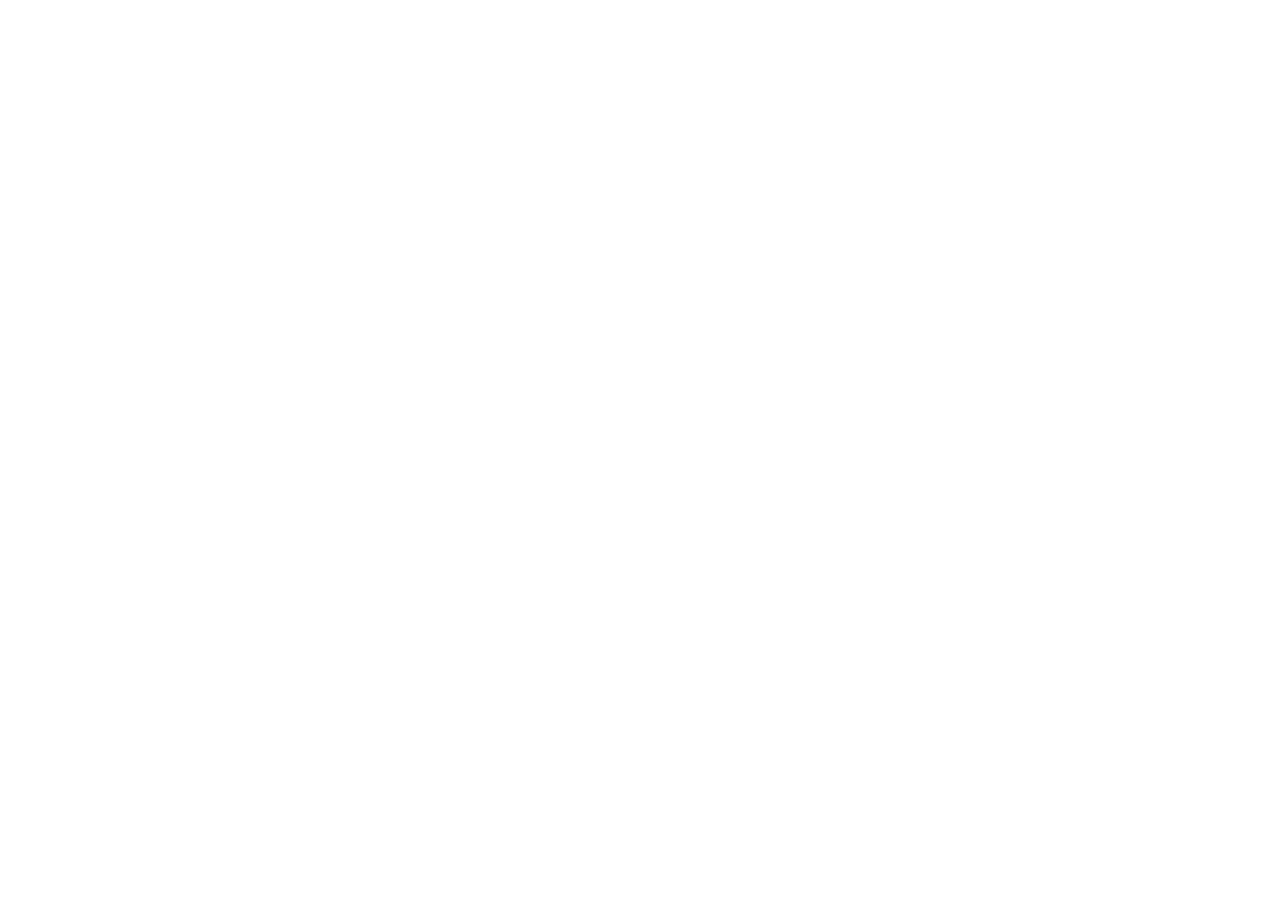
==== index.html @ ceef840f "changed page title" ====
<!DOCTYPE HTML>
<html>
    <head>
        <meta charset = "utf-8">
        <meta name = "portfolio" content = "Jenny S Zhou Porfolio">
        <title> Jenny Zhou Portfolio </title>
    </head>
    
    <body>
    </body>
</html>
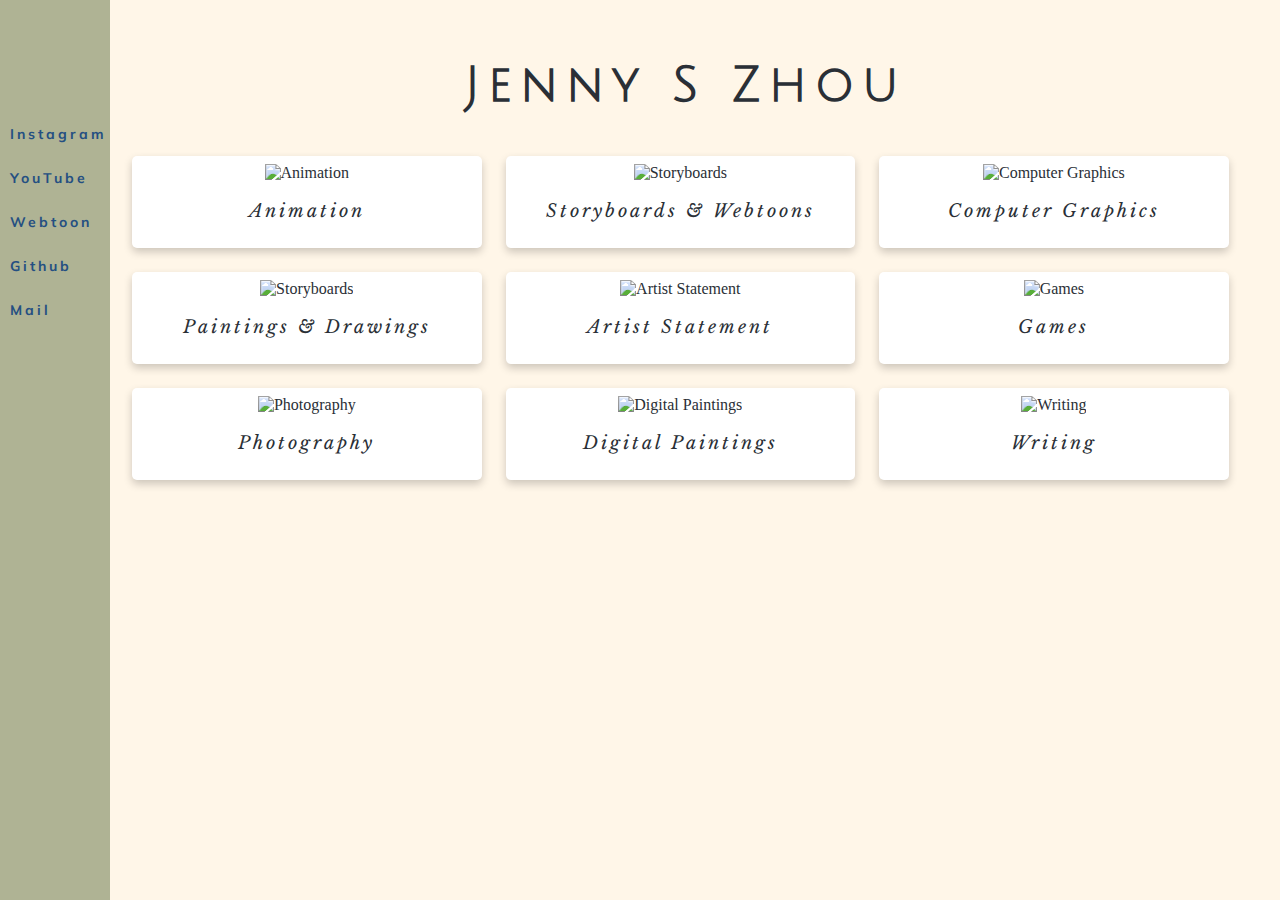
==== commit 19968028: "updated computer graphics page" ====
--- a/index.html
+++ b/index.html
@@ -4,8 +4,126 @@
         <meta charset = "utf-8">
         <meta name = "portfolio" content = "Jenny S Zhou Porfolio">
         <title> Jenny Zhou Portfolio </title>
+        
+        <link href="style.css" rel = "stylesheet" type = "text/css">
+        
+        <link href='https://fonts.googleapis.com/css?family=Muli' rel='stylesheet'>
+        <link href='https://fonts.googleapis.com/css?family=Julius Sans One' rel='stylesheet'>
+        <link href='https://fonts.googleapis.com/css?family=Libre Baskerville' rel='stylesheet'>
     </head>
     
     <body>
+        <h1> Jenny S Zhou </h1>
+        
+        <!-- gallery -->
+        <!-- first row -->
+        <div class="row">
+            <div class="column">
+                <a href="animation.html">
+                <div class="card">
+                    <img src="homeImages/animation.png" alt="Animation" style="width:100%">
+                    <div class="centered"><h3> Animation </h3> </div>
+                </div>
+                </a>
+            </div>
+            <div class="column">
+                <a href="storyboards.html">
+                <div class="card">
+                    <img src="homeImages/storyboards.jpg" alt="Storyboards" style="width:100%">
+                    <div class="centered">
+                    <h3>Storyboards &amp; Webtoons</h3> 
+                    </div>
+                </div>
+                </a>
+            </div>
+            <div class="column">
+                <a href="computerGraphics.html">
+                <div class="card">
+                    <img src="homeImages/computerGraphics.png" alt="Computer Graphics" style="width:100%">
+                    <div class="centered">
+                    <h3>Computer Graphics</h3>
+                    </div>
+                </div>
+                </a>
+            </div>
+        </div>
+        
+        <!-- second row -->
+        <div class="row">
+            <div class="column">
+                <a href="paintings.html">
+                <div class="card">
+                    <img src="homeImages/paintings.jpg" alt="Storyboards" style="width:100%">
+                    <div class="centered">
+                    <h3>Paintings &amp; Drawings</h3>
+                    </div>
+                </div>
+                </a>
+            </div>
+            
+            <div class="column">
+                <a href="artistStatement.html">
+                <div class="card">
+                    <img src="homeImages/artistStatment.png" alt="Artist Statement" style="width:100%">
+                    <div class="centered">
+                    <h3>Artist Statement</h3>
+                    </div>
+                </div>
+                </a>
+            </div>
+            <div class="column">
+                <a href="games.html">
+                <div class="card">
+                    <img src="homeImages/games.png" alt="Games" style="width:100%">
+                    <div class="centered">
+                    <h3>Games</h3>
+                    </div>
+                </div>
+                </a>
+            </div>
+        </div>
+        
+        <!-- third row -->
+        <div class="row">
+            <div class="column">
+                <a href="photography.html">
+                <div class="card">
+                    <img src="homeImages/photography.JPG" alt="Photography" style="width:100%">
+                    <div class="centered"><h3> Photography </h3>
+                    </div>
+                </div>
+                </a>
+            </div>
+            <div class="column">
+                <a href="digitalPaintings.html">
+                <div class="card">
+                    <img src="homeImages/digitalPaintings.jpg" alt="Digital Paintings" style="width:100%">
+                    <div class="centered"><h3> Digital Paintings </h3>
+                    </div>
+                </div>
+                </a>
+            </div>
+            
+            <div class="column">
+                <a href="writing.html">
+                <div class="card">
+                    <img src="homeImages/writing.png" alt="Writing" style="width:100%">
+                    <div class="centered">
+                    <h3>Writing</h3>
+                    </div>
+                </div>
+                </a>
+            </div>
+        </div>
+        
+        <!-- side navigation bar (change to icons -->
+        <div class="sidenav">
+            <a href="https://www.instagram.com/jenquanzenstudios/" target="_blank">Instagram</a>
+            <a href="https://www.youtube.com/channel/UCdjjBRHDvdbjFAeFWpTW7cg" target="_blank">YouTube</a>
+            <!--<a href="#clients">WBT</a> -->
+            <a href="https://www.webtoons.com/en/search?searchMode=AUTHOR&keyword=JenQuanZenStudio" target="_blank">Webtoon</a>
+            <a href="https://github.com/JenQuanZen" target="_blank"> Github </a>
+            <a href="mailto: jennyszhou@gmail.com"> Mail</a>
+        </div>
     </body>
 </html>--- a/style.css
+++ b/style.css
@@ -0,0 +1,140 @@
+* {
+    box-sizing: border-box;
+}
+
+body {
+    background-color: #fff6e8;
+    padding: 20px;
+    margin-left: 100px;
+}
+
+p {
+    font-family: 'Muli';
+    font-size: 16px;
+    font-weight:inherit;
+    letter-spacing: 1px;
+}
+
+.main {
+    max-width: 1000 px;
+    margin: auto;
+    margin-left: 100px; /* Same as the width of the sidenav */
+    font-size: 28px; /* Increased text to enable scrolling */
+    padding: 0px 10px;
+}
+
+h1 {
+    text-align: center;
+    word-break: break-all;
+    color: #2a2f36;
+    font-family: 'Julius Sans One';
+    font-size: 48px;
+    font-weight: bolder;
+    letter-spacing: 8px;
+}
+
+
+h3 {
+    font-family: 'Libre Baskerville';
+    font-weight: lighter;
+    font-size: 18px;
+    font-style: italic;
+    letter-spacing: 3px;
+    color: #2a2f36;
+}
+
+a:link {
+    color: #2a2f36;
+    text-decoration: none;
+}
+
+a:visited {
+    color: #2a2f36;
+    text-decoration: none;
+}
+
+
+.column {
+    float: left;
+    width: 33%;
+    padding: 12px;
+}
+
+.columnSmall {
+    float: left;
+    width: 25%;
+    padding: 5px;
+}
+
+.row:after {
+    content: "";
+    display: table;
+    clear: both;
+}
+
+.card {
+    background-color: white;
+    box-shadow: 0 4px 8px 0 rgba(0,0,0,0.2);
+    transition: 0.3s;
+    padding: 8px;
+    text-align: center;
+    position: relative;
+    border-radius: 5px;
+}
+
+.card:hover{
+    box-shadow: 0 8px 16px 0 rgba(0,0,0,0.3);
+}
+
+.button {
+    background-color: #afb394;
+    box-shadow: 0 4px 8px 0 rgba(0,0,0,0.2);
+    transition: 0.3s;
+    padding: 1px;
+    text-align: center;
+    position: relative;
+    border-radius: 8px;
+    box-sizing: border-box;
+    width: 100px;
+    height: 50px;
+    float: right;
+}
+
+.button:hover{
+    box-shadow: 0 8px 16px 0 rgba(0,0,0,0.3);
+}
+
+.sidenav {
+  height: 100%;
+  width: 110px;
+  position: fixed;
+  z-index: 1;
+  top: 0;
+  left: 0;
+  background-color: #afb394;
+  overflow-x: hidden;
+  padding-top: 120px;
+}
+
+.sidenav a {
+  padding: 4px 4px 20px 10px;
+  font-family: 'Muli'; 
+    font-size: 14px;
+    font-weight: bold;
+    letter-spacing: 3px;
+    line-height: 20px;
+  color: #244f82;
+  display: block;
+}
+
+.sidenav a:hover {
+  color: #2a2f36;
+}
+
+.section {
+    padding-top:  50px;
+}
+@media screen and (max-height: 450px) {
+  .sidenav {padding-top: 15px;}
+  .sidenav a {font-size: 18px;}
+}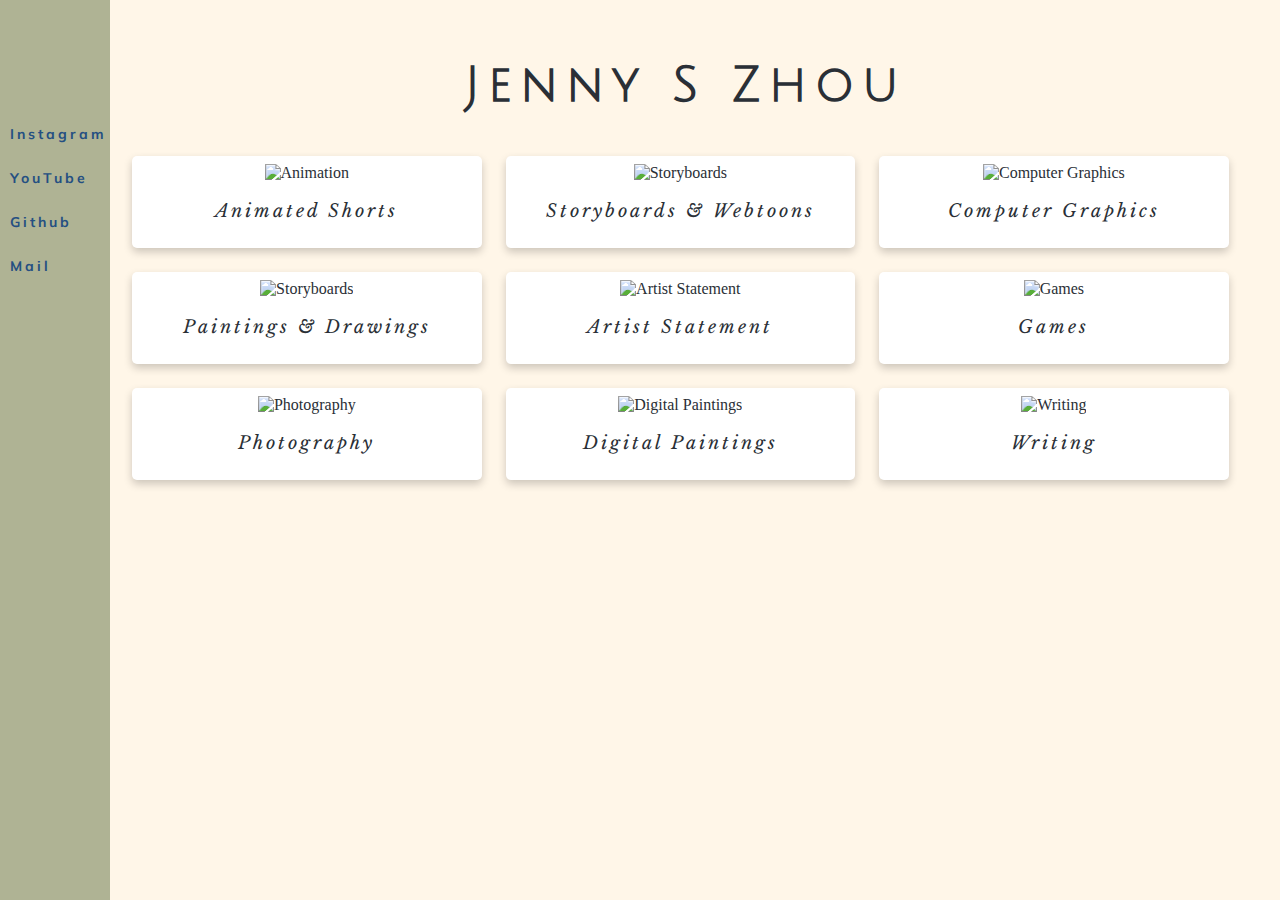
==== commit 8eba1709: "removed Webtoon from homepage" ====
--- a/index.html
+++ b/index.html
@@ -22,7 +22,7 @@
                 <a href="animation.html">
                 <div class="card">
                     <img src="homeImages/animation.png" alt="Animation" style="width:100%">
-                    <div class="centered"><h3> Animation </h3> </div>
+                    <div class="centered"><h3> Animated Shorts </h3> </div>
                 </div>
                 </a>
             </div>
@@ -120,8 +120,8 @@
         <div class="sidenav">
             <a href="https://www.instagram.com/jenquanzenstudios/" target="_blank">Instagram</a>
             <a href="https://www.youtube.com/channel/UCdjjBRHDvdbjFAeFWpTW7cg" target="_blank">YouTube</a>
-            <!--<a href="#clients">WBT</a> -->
-            <a href="https://www.webtoons.com/en/search?searchMode=AUTHOR&keyword=JenQuanZenStudio" target="_blank">Webtoon</a>
+            <!--<a href="#clients">WBT</a> 
+            <a href="https://www.webtoons.com/en/search?searchMode=AUTHOR&keyword=JenQuanZenStudio" target="_blank">Webtoon</a> -->
             <a href="https://github.com/JenQuanZen" target="_blank"> Github </a>
             <a href="mailto: jennyszhou@gmail.com"> Mail</a>
         </div>
